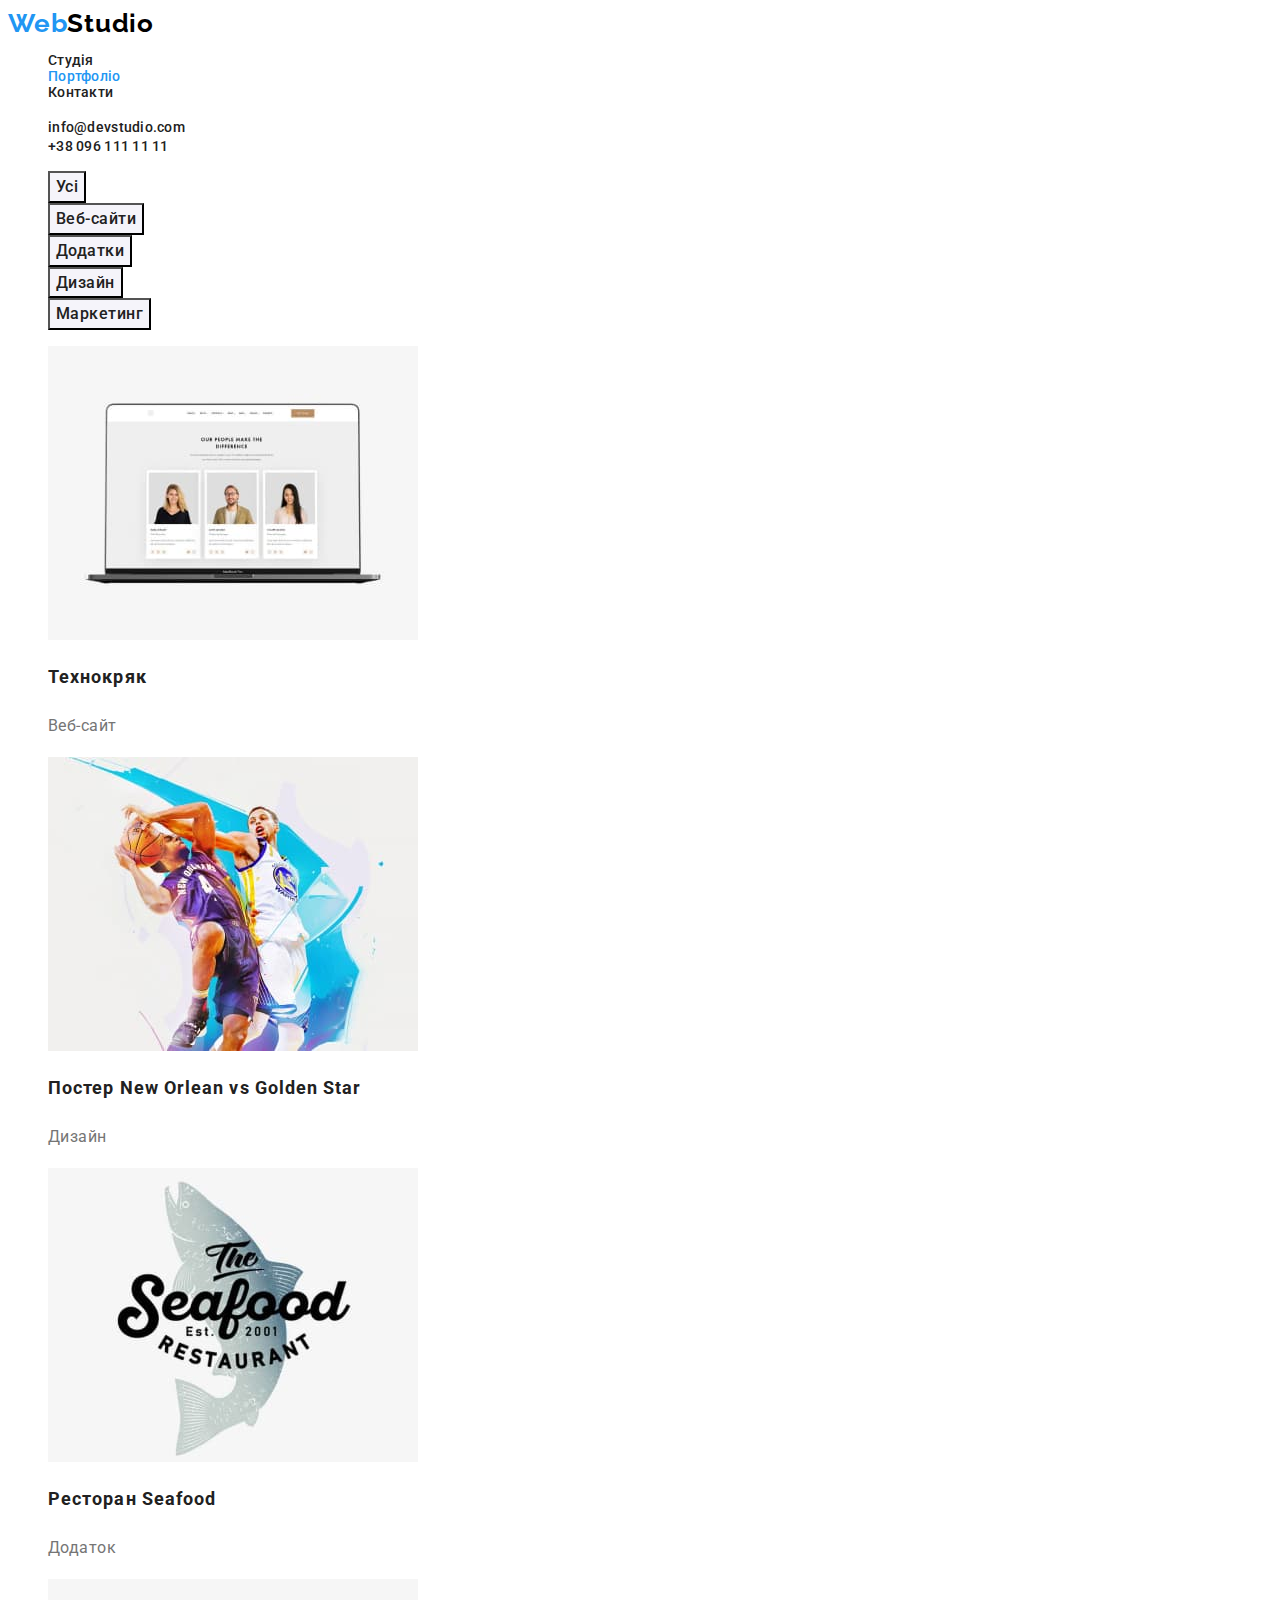
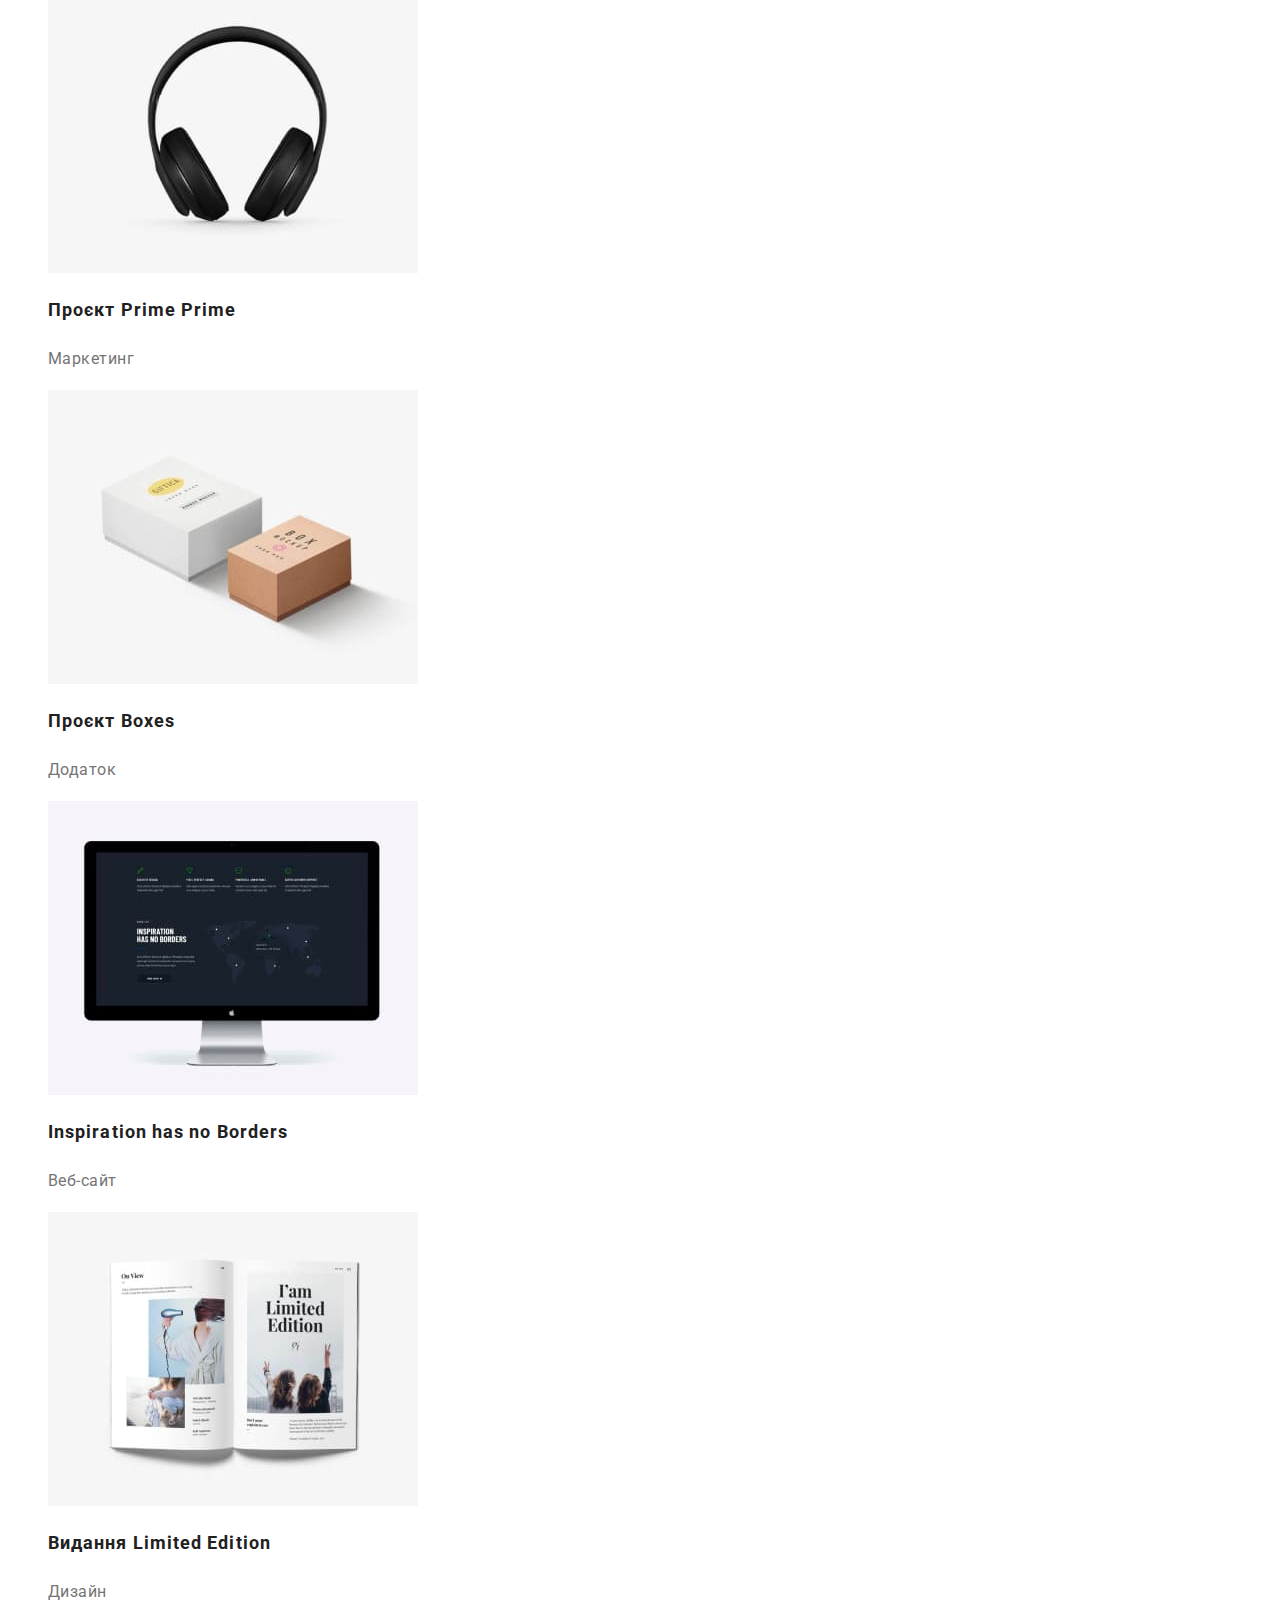
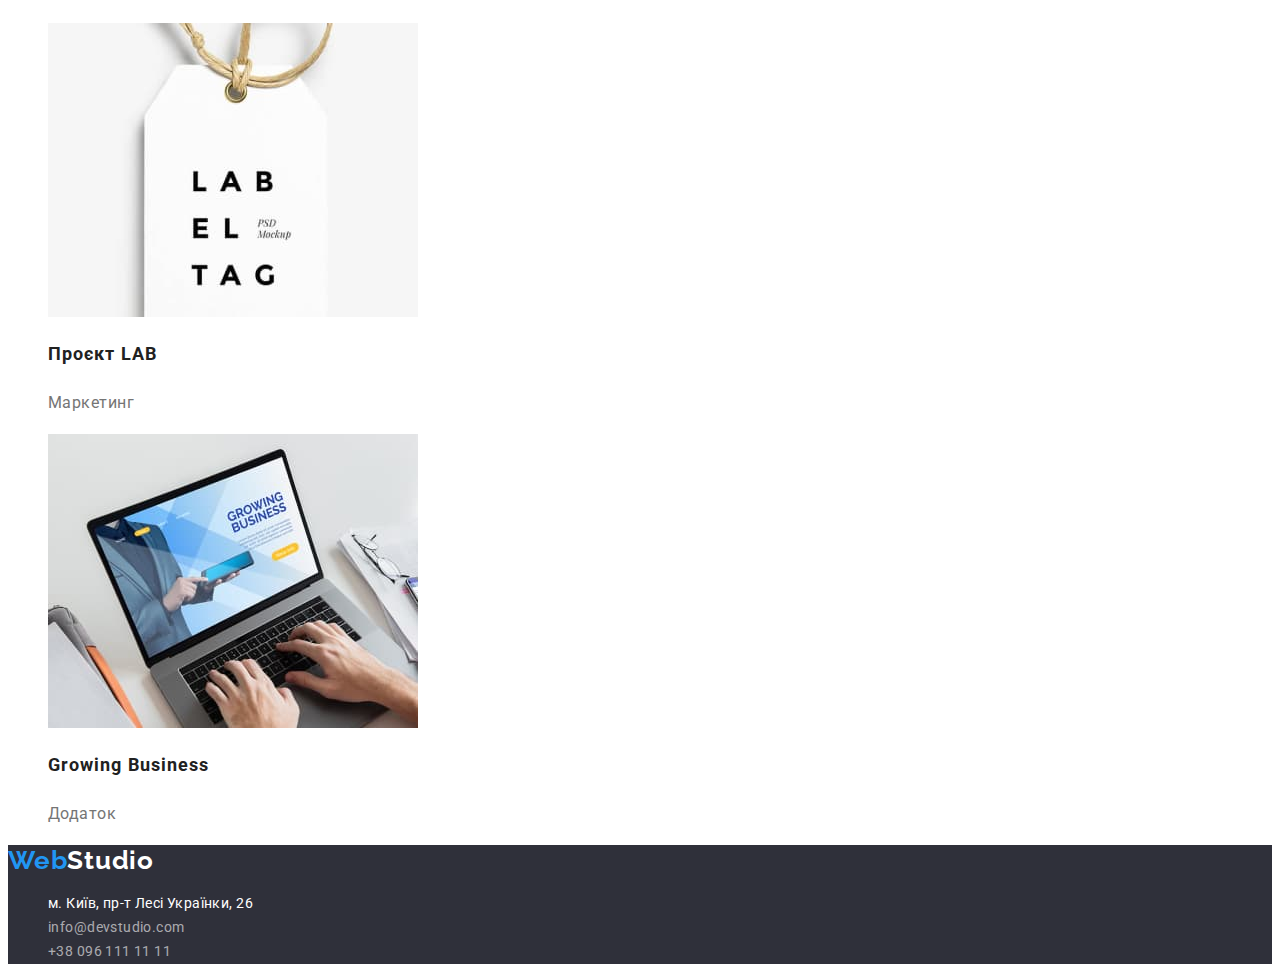
==== portfolio.html @ 4762ba47 "pre-final" ====
<!DOCTYPE html>
<html lang="uk">
  <head>
    <meta charset="UTF-8" />
    <meta http-equiv="X-UA-Compatible" content="IE=edge" />
    <meta name="viewport" content="width=device-width, initial-scale=1.0" />
    <title>Портфоліо</title>
    <link rel="stylesheet" href="./css/style.css" />
    <link rel="preconnect" href="https://fonts.googleapis.com" />
    <link rel="preconnect" href="https://fonts.gstatic.com" crossorigin />
    <link
      href="https://fonts.googleapis.com/css2?family=Raleway:wght@700&family=Roboto:wght@400;500;700;900&display=swap"
      rel="stylesheet"
    />
  </head>
  <body>
    <header>
      <a class="logo" lang="en" href="/">
        Web<span class="logo-part">Studio</span>
      </a>
      <nav>
        <ul class="navigation list">
          <li class="navigation-item">
            <a class="navigation-link link" href="/index.html">Студія</a>
          </li>
          <li class="navigation-item">
            <a class="navigation-link link current" href="#">Портфоліо</a>
          </li>
          <li class="navigation-item">
            <a class="navigation-link link" href="#">Контакти</a>
          </li>
        </ul>
      </nav>
      <ul class="list">
        <li>
          <a class="header-mail link" href="mailto:info@devstudio.com"
            >info@devstudio.com</a
          >
        </li>
        <li>
          <a class="header-tel link" href="tel:+380961111111"
            >+38 096 111 11 11</a
          >
        </li>
      </ul>
    </header>

    <main>
      <section>
        <h1 class="visually-hidden">Портфоліо</h1>
        <ul class="portfolio-list list">
          <li class="portfolio-list-item">
            <button class="portfolio-list-btn" type="button">Усі</button>
          </li>
          <li>
            <button class="portfolio-list-btn" type="button">Веб-сайти</button>
          </li>
          <li>
            <button class="portfolio-list-btn" type="button">Додатки</button>
          </li>
          <li>
            <button class="portfolio-list-btn" type="button">Дизайн</button>
          </li>
          <li>
            <button class="portfolio-list-btn" type="button">Маркетинг</button>
          </li>
        </ul>
        <ul class="portfolio-exaples-list list">
          <li>
            <img
              src="./images/portfolio/technokryak.jpg"
              alt="Веб сайт Технокряк"
              width="370"
              height="294"
            />
            <h2 class="portfolio-examples-name">Технокряк</h2>
            <p class="portfolio-examples-type">Веб-сайт</p>
          </li>
          <li>
            <img
              src="./images/portfolio/poster.jpg"
              alt="Постер"
              width="370"
              height="294"
            />
            <h2 class="portfolio-examples-name">
              Постер <span lang="en">New Orlean vs Golden Star</span>
            </h2>
            <p class="portfolio-examples-type">Дизайн</p>
          </li>
          <li>
            <img
              src="./images/portfolio/restaurant.jpg"
              alt="Емблема ресторану"
              width="370"
              height="294"
            />
            <h2 class="portfolio-examples-name">
              Ресторан <span lang="en">Seafood</span>
            </h2>
            <p class="portfolio-examples-type">Додаток</p>
          </li>
          <li>
            <img
              src="./images/portfolio/prime.jpg"
              alt="Навушники"
              width="370"
              height="294"
            />
            <h2 class="portfolio-examples-name">
              Проєкт <span lang="en">Prime</span> Prime
            </h2>
            <p class="portfolio-examples-type">Маркетинг</p>
          </li>
          <li>
            <img
              src="./images/portfolio/boxes.jpg"
              alt="Коробки"
              width="370"
              height="294"
            />
            <h2 class="portfolio-examples-name">
              Проєкт <span lang="en">Boxes</span>
            </h2>
            <p class="portfolio-examples-type">Додаток</p>
          </li>
          <li>
            <img
              src="./images/portfolio/inspiration.jpg"
              alt="Карта світу на моніторі"
              width="370"
              height="294"
            />
            <h2 class="portfolio-examples-name" lang="en">
              Inspiration has no Borders
            </h2>
            <p class="portfolio-examples-type">Веб-сайт</p>
          </li>
          <li>
            <img
              src="./images/portfolio/limition-edition.jpg"
              alt="Книга"
              width="370"
              height="294"
            />
            <h2 class="portfolio-examples-name">
              Видання <span lang="en">Limited Edition</span>
            </h2>
            <p class="portfolio-examples-type">Дизайн</p>
          </li>
          <li>
            <img
              src="./images/portfolio/lab.jpg"
              alt="лейба на шнурку"
              width="370"
              height="294"
            />
            <h2 class="portfolio-examples-name">
              Проєкт <span lang="en">LAB</span>
            </h2>
            <p class="portfolio-examples-type">Маркетинг</p>
          </li>
          <li>
            <img
              src="./images/portfolio/growing-business.jpg"
              alt="хтось працює на ноуті"
              width="370"
              height="294"
            />
            <h2 class="portfolio-examples-name" lang="en">Growing Business</h2>
            <p class="portfolio-examples-type">Додаток</p>
          </li>
        </ul>
      </section>
    </main>

    <footer class="footer">
      <a class="logo" lang="en" href="/">
        Web<span class="logo-part-footer">Studio</span>
      </a>
      <address class="adress">
        <ul class="adress-list list">
          <li class="adress-list-item">
            <a
              class="adress-location link"
              href="https://goo.gl/maps/Y96jRxVXNG4Ckdfr9"
              target="_blank"
              rel="noopener noreferrer"
              >м. Київ, пр-т Лесі Українки, 26</a
            >
          </li>
          <li class="adress-list-item">
            <a class="adress-mail link" href="mailto:info@devstudio.com"
              >info@devstudio.com</a
            >
          </li>
          <li class="adress-list-item">
            <a class="adress-tel link" href="tel:+380961111111"
              >+38 096 111 11 11</a
            >
          </li>
        </ul>
      </address>
    </footer>
  </body>
</html>
---- css/style.css ----
:root {
  --main-color: #212121;
  --link-color: #2196f3;
  --link-main-color: #212121;
  --second-text-color: #757575;
  --logo-color: #000000;
  --title-color: #ffffff;
  --btn-text-color: #ffffff;
  --team-background-color: #ffffff;
  --background-color-second: #2f303a;
  --logo-text-color: #ffffff;
  --background-color-third: #f5f4fa;
  --footer-link-color: rgba(255, 255, 255, 0.6);
  --btn-background-color: #2196f3;
}

body {
  font-family: "Roboto", sans-serif;
  background-color: #ffffff;
  color: var(--main-color);
}
.list {
  list-style: none;
}

.link {
  text-decoration: none;
}
/* -----------header =============*/
.logo {
  font-family: "Raleway";
  font-style: normal;
  font-weight: 700;
  font-size: 26px;
  line-height: 1.19;
  letter-spacing: 0.03em;
  color: var(--link-color);
  text-decoration: none;
}
.logo-part {
  color: var(--logo-color);
}
.navigation {
  font-weight: 500;
  font-size: 14px;
  line-height: 1.14;
  letter-spacing: 0.02em;
  color: var(--link-main-color);
}

.navigation-link {
  color: var(--link-main-color);
}
.navigation-link:hover,
.navigation-link:focus {
  color: var(--link-color);
}
.navigation-link.current {
  color: var(--link-color);
}
.header-mail,
.header-tel {
  font-weight: 500;
  font-size: 14px;
  line-height: 1.14;
  letter-spacing: 0.02em;
  color: var(--link-main-color);
}
.header-mail:hover {
  color: var(--link-color);
}
/* ----------- Hero=============*/
.hero {
  background-color: var(--background-color-second);
}
.hero-title {
  font-weight: 900;
  font-size: 44px;
  line-height: 1.36;
  text-align: center;
  letter-spacing: 0.06em;
  text-transform: uppercase;
  color: var(--title-color);
}

.hero-btn {
  font-family: inherit;
  background-color: var(--btn-background-color);
  box-shadow: 0px 4px 4px rgba(0, 0, 0, 0.15);
  border-radius: 4px;
  font-weight: 700;
  font-size: 16px;
  line-height: 1.88;
  display: flex;
  align-items: center;
  text-align: center;
  letter-spacing: 0.06em;
  color: var(--btn-text-color);
  cursor: pointer;
}
/* ----------- advantage=============*/
.visually-hidden {
  position: absolute;
  white-space: nowrap;
  width: 1px;
  height: 1px;
  overflow: hidden;
  border: 0;
  padding: 0;
  clip: rect(0 0 0 0);
  clip-path: inset(50%);
  margin: -1px;
}
.adventage-title {
  font-weight: 700;
  font-size: 14px;
  line-height: 1.14;
  letter-spacing: 0.03em;
  text-transform: uppercase;
}
.adventage-text {
  font-size: 14px;
  line-height: 1 71;
  letter-spacing: 0.03em;
  color: var(--second-text-color);
}
/* ----------- exaples=============*/
.examples-title {
  font-size: 36px;
  line-height: 1.16;
  text-align: center;
  letter-spacing: 0.03em;
}

.team-title {
  font-size: 36px;
  line-height: 1.16;
  text-align: center;
  letter-spacing: 0.03em;
}
/* ----------- team=============*/

.team {
  background-color: var(--background-color-third);
}
.team-list-item {
  background-color: var(--team-background-color);
}

.team-list-name {
  font-weight: 500;
  font-size: 16px;
  line-height: 1.18;
  text-align: center;
  letter-spacing: 0.03em;
}

.team-list-position {
  font-size: 16px;
  line-height: 1.18;
  text-align: center;
  letter-spacing: 0.03em;
  color: var(--second-text-color);
}

/* ----------- footer=============*/
.footer {
  background-color: var(--background-color-second);
}

.logo-part-footer {
  color: var(--logo-text-color);
}
.adress {
  font-style: normal;
}

.adress-location {
  font-size: 14px;
  line-height: 1.71;
  letter-spacing: 0.03em;
  color: var(--logo-text-color);
}
.adress-tel,
.adress-mail {
  font-size: 14px;
  line-height: 1.71;
  letter-spacing: 0.03em;
  color: var(--footer-link-color);
}

.adress-tel:hover,
.adress-mail:hover,
.adress-location:hover {
  color: var(--link-color);
}

.adress-tel:focus,
.adress-mail:focus,
.adress-location:focus {
  color: var(--link-color);
}
/* ----------- portfolio=============*/

.portfolio-list-btn:hover,
.portfolio-list-btn:focus {
  color: var(--btn-text-color);
  background-color: var(--btn-background-color);
}
.portfolio-list-btn {
  font-family: "Roboto";
  font-style: normal;
  cursor: pointer;
  font-weight: 500;
  font-size: 16px;
  line-height: 1.62;
  text-align: center;
  letter-spacing: 0.03em;
  color: var(--main-color);
  background-color: var(--background-color-third);
}
.portfolio-examples-name {
  font-size: 18px;
  line-height: 2;
  letter-spacing: 0.06em;
}
.portfolio-examples-type {
  font-size: 16px;
  line-height: 1.88;
  letter-spacing: 0.03em;
  color: var(--second-text-color);
}
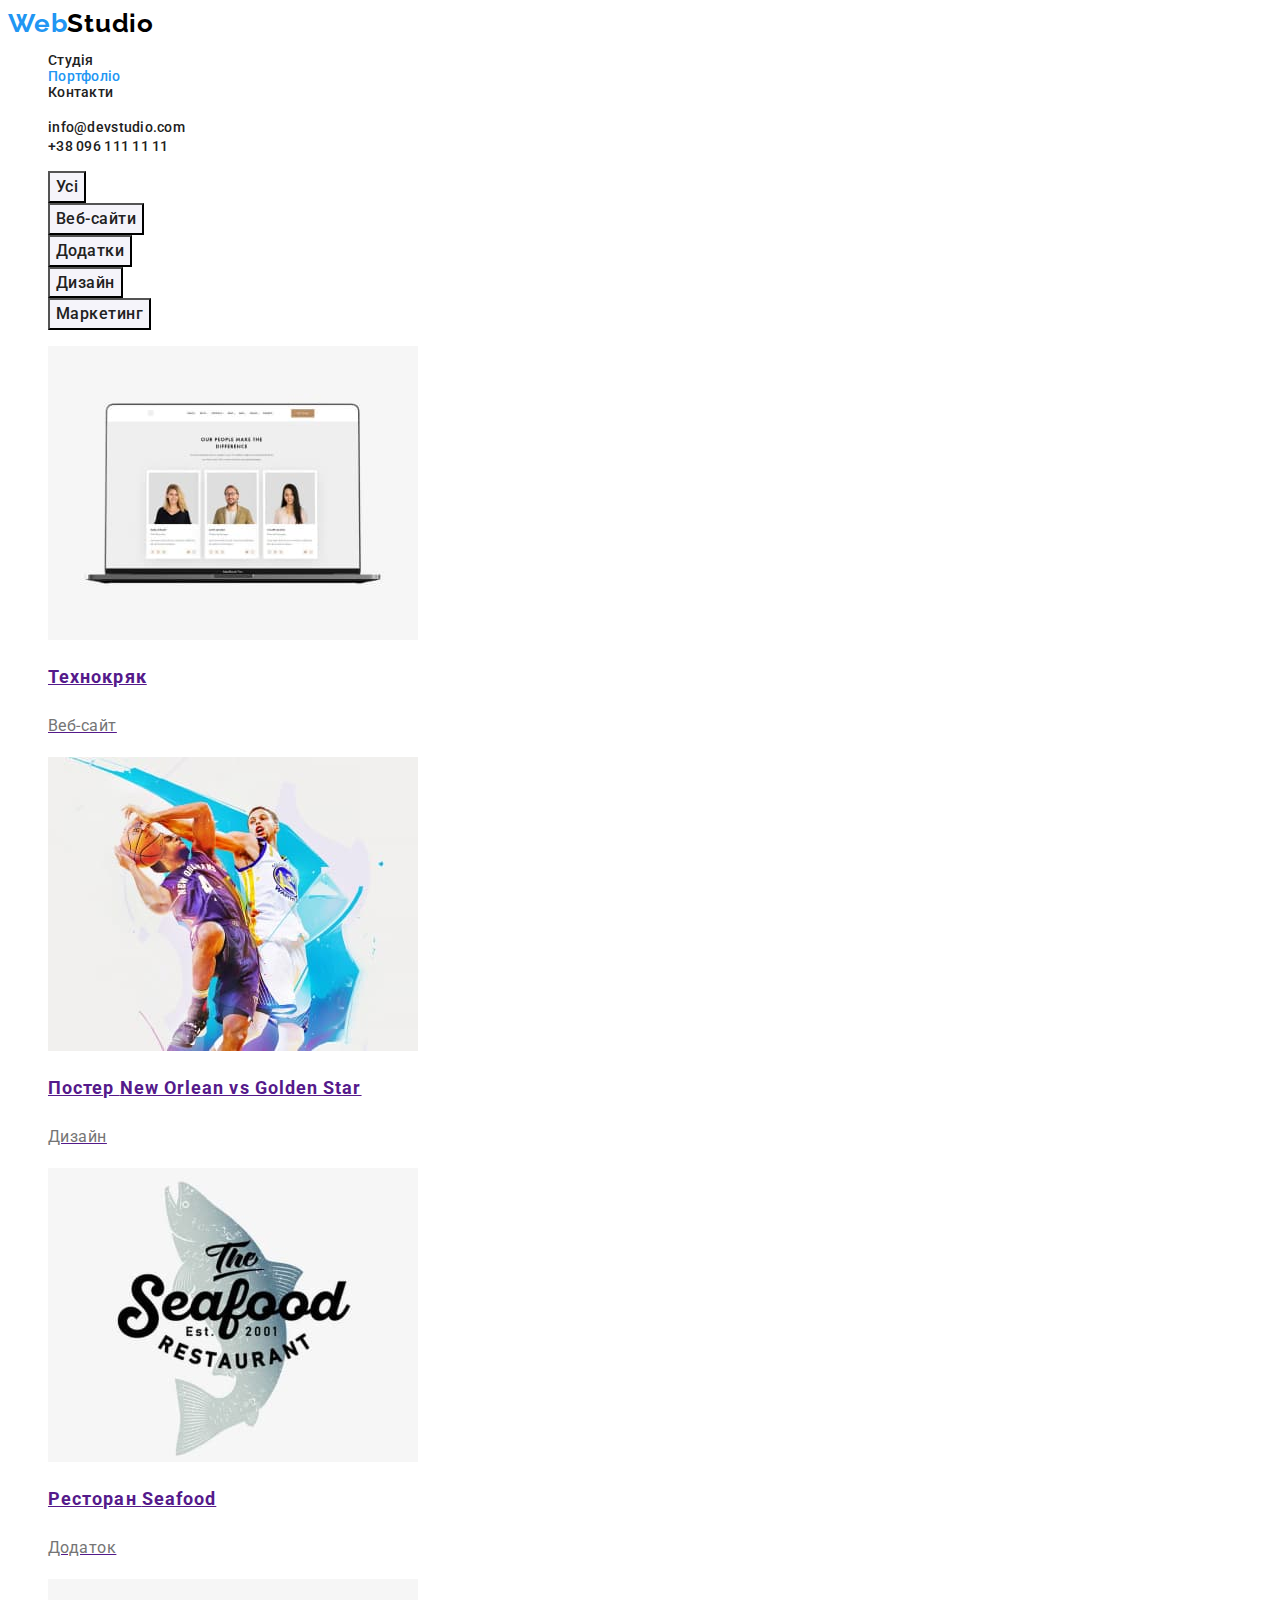
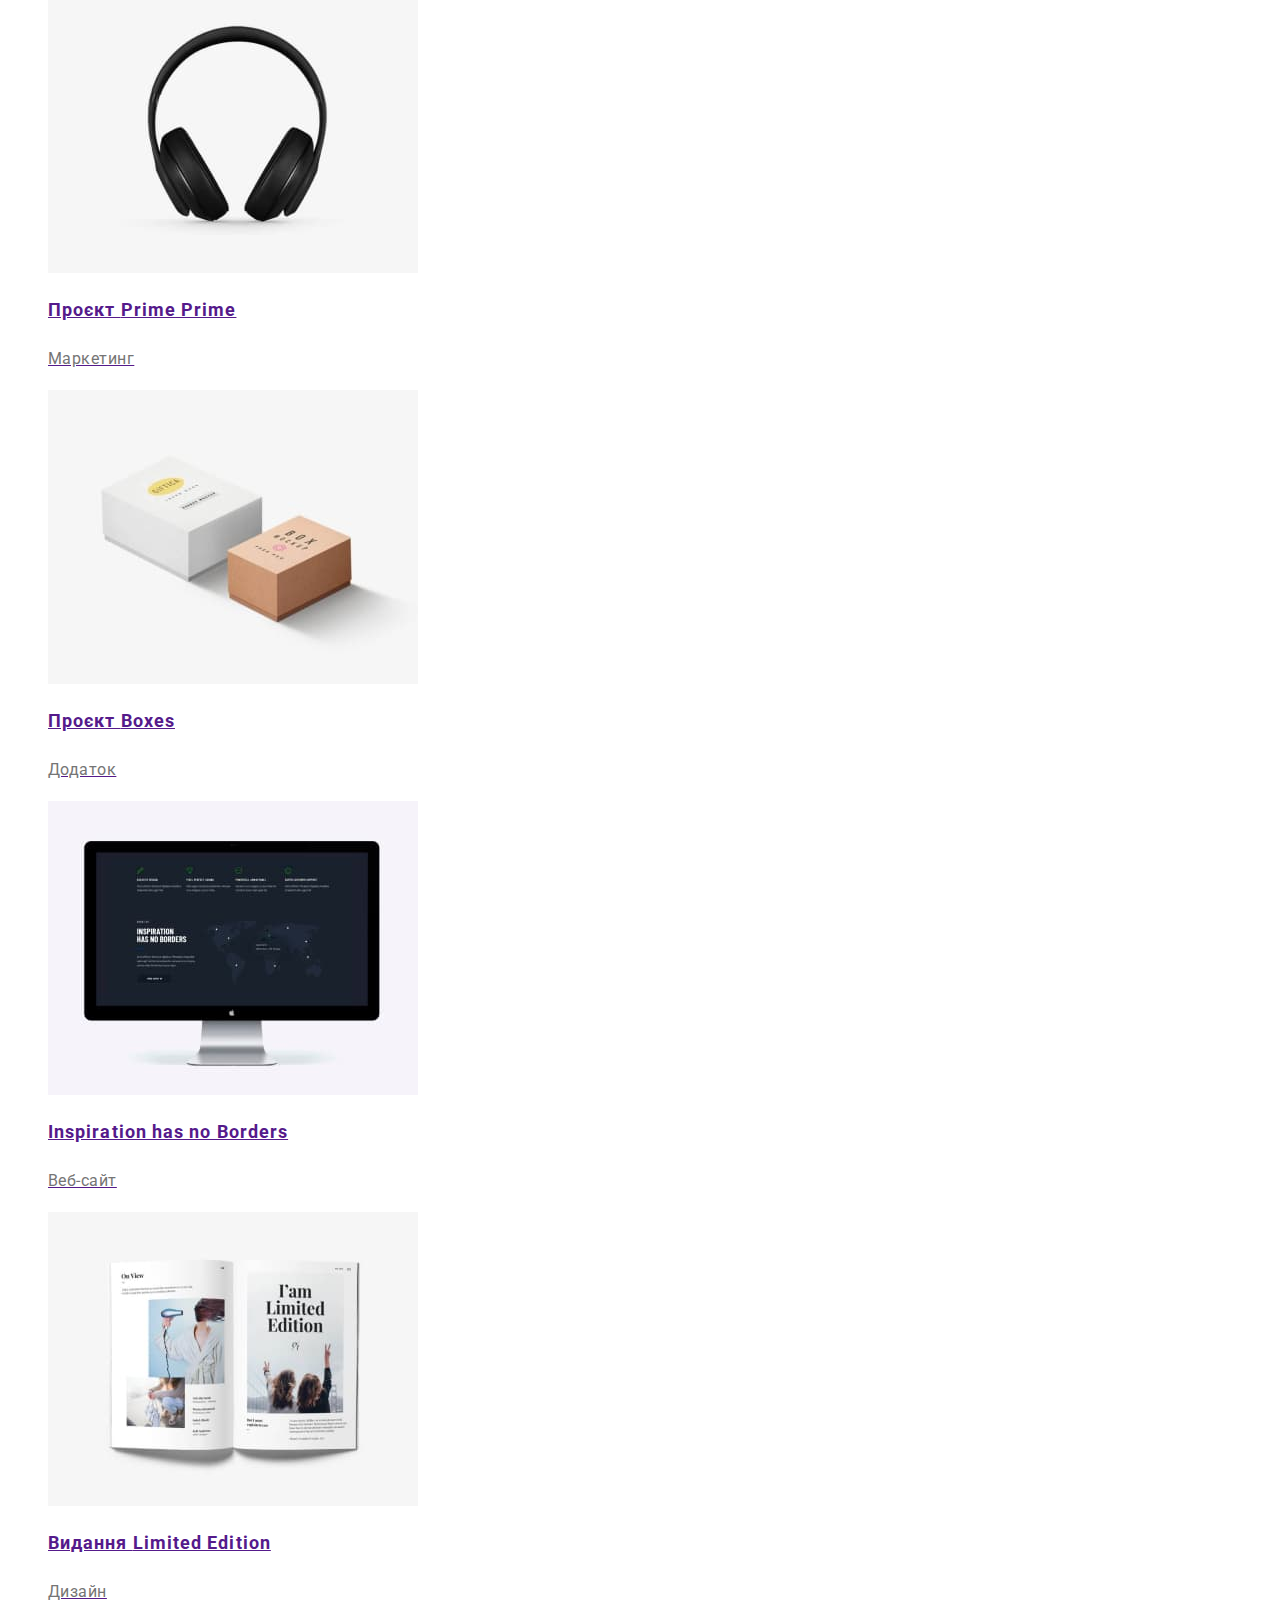
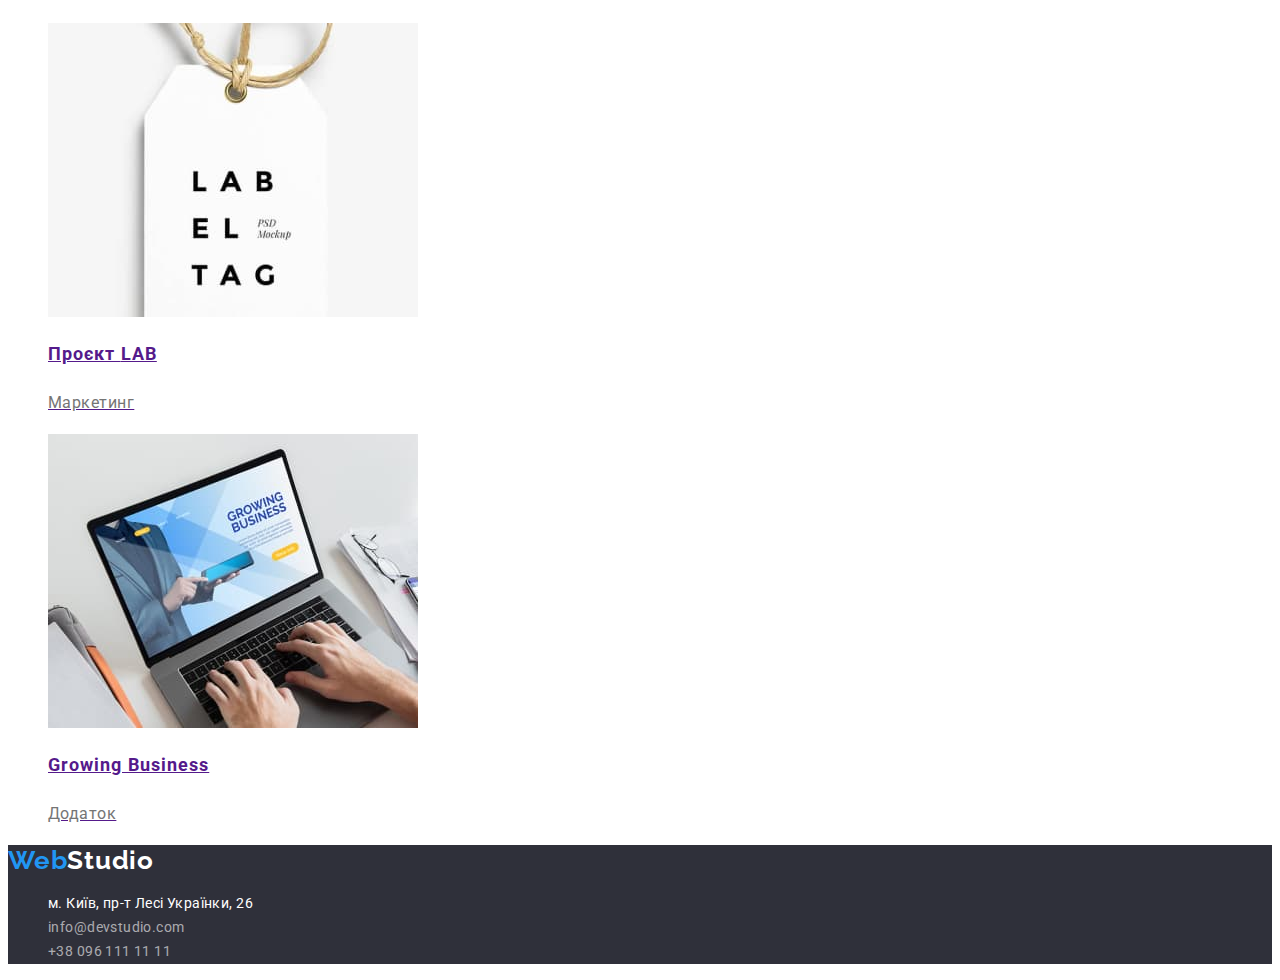
==== commit 3c5048c3: "btn active" ====
--- a/portfolio.html
+++ b/portfolio.html
@@ -12,6 +12,7 @@
       href="https://fonts.googleapis.com/css2?family=Raleway:wght@700&family=Roboto:wght@400;500;700;900&display=swap"
       rel="stylesheet"
     />
+    <link rel="stylesheet" href="./css/style.css" />
   </head>
   <body>
     <header>
@@ -21,7 +22,7 @@
       <nav>
         <ul class="navigation list">
           <li class="navigation-item">
-            <a class="navigation-link link" href="/index.html">Студія</a>
+            <a class="navigation-link link" href="./index.html">Студія</a>
           </li>
           <li class="navigation-item">
             <a class="navigation-link link current" href="#">Портфоліо</a>
@@ -67,108 +68,128 @@
         </ul>
         <ul class="portfolio-exaples-list list">
           <li>
-            <img
-              src="./images/portfolio/technokryak.jpg"
-              alt="Веб сайт Технокряк"
-              width="370"
-              height="294"
-            />
-            <h2 class="portfolio-examples-name">Технокряк</h2>
-            <p class="portfolio-examples-type">Веб-сайт</p>
-          </li>
-          <li>
-            <img
-              src="./images/portfolio/poster.jpg"
-              alt="Постер"
-              width="370"
-              height="294"
-            />
-            <h2 class="portfolio-examples-name">
-              Постер <span lang="en">New Orlean vs Golden Star</span>
-            </h2>
-            <p class="portfolio-examples-type">Дизайн</p>
-          </li>
-          <li>
-            <img
-              src="./images/portfolio/restaurant.jpg"
-              alt="Емблема ресторану"
-              width="370"
-              height="294"
-            />
-            <h2 class="portfolio-examples-name">
-              Ресторан <span lang="en">Seafood</span>
-            </h2>
-            <p class="portfolio-examples-type">Додаток</p>
-          </li>
-          <li>
-            <img
-              src="./images/portfolio/prime.jpg"
-              alt="Навушники"
-              width="370"
-              height="294"
-            />
-            <h2 class="portfolio-examples-name">
-              Проєкт <span lang="en">Prime</span> Prime
-            </h2>
-            <p class="portfolio-examples-type">Маркетинг</p>
-          </li>
-          <li>
-            <img
-              src="./images/portfolio/boxes.jpg"
-              alt="Коробки"
-              width="370"
-              height="294"
-            />
-            <h2 class="portfolio-examples-name">
-              Проєкт <span lang="en">Boxes</span>
-            </h2>
-            <p class="portfolio-examples-type">Додаток</p>
-          </li>
-          <li>
-            <img
-              src="./images/portfolio/inspiration.jpg"
-              alt="Карта світу на моніторі"
-              width="370"
-              height="294"
-            />
-            <h2 class="portfolio-examples-name" lang="en">
-              Inspiration has no Borders
-            </h2>
-            <p class="portfolio-examples-type">Веб-сайт</p>
-          </li>
-          <li>
-            <img
-              src="./images/portfolio/limition-edition.jpg"
-              alt="Книга"
-              width="370"
-              height="294"
-            />
-            <h2 class="portfolio-examples-name">
-              Видання <span lang="en">Limited Edition</span>
-            </h2>
-            <p class="portfolio-examples-type">Дизайн</p>
-          </li>
-          <li>
-            <img
-              src="./images/portfolio/lab.jpg"
-              alt="лейба на шнурку"
-              width="370"
-              height="294"
-            />
-            <h2 class="portfolio-examples-name">
-              Проєкт <span lang="en">LAB</span>
-            </h2>
-            <p class="portfolio-examples-type">Маркетинг</p>
-          </li>
-          <li>
-            <img
-              src="./images/portfolio/growing-business.jpg"
-              alt="хтось працює на ноуті"
-              width="370"
-              height="294"
-            />
-            <h2 class="portfolio-examples-name" lang="en">Growing Business</h2>
-            <p class="portfolio-examples-type">Додаток</p>
+            <a href="">
+              <img
+                src="./images/portfolio/technokryak.jpg"
+                alt="Веб сайт Технокряк"
+                width="370"
+                height="294"
+              />
+              <h2 class="portfolio-examples-name">Технокряк</h2>
+              <p class="portfolio-examples-type">Веб-сайт</p></a
+            >
+          </li>
+          <li>
+            <a href="">
+              <img
+                src="./images/portfolio/poster.jpg"
+                alt="Постер"
+                width="370"
+                height="294"
+              />
+              <h2 class="portfolio-examples-name">
+                Постер <span lang="en">New Orlean vs Golden Star</span>
+              </h2>
+              <p class="portfolio-examples-type">Дизайн</p></a
+            >
+          </li>
+          <li>
+            <a href="">
+              <img
+                src="./images/portfolio/restaurant.jpg"
+                alt="Емблема ресторану"
+                width="370"
+                height="294"
+              />
+              <h2 class="portfolio-examples-name">
+                Ресторан <span lang="en">Seafood</span>
+              </h2>
+              <p class="portfolio-examples-type">Додаток</p></a
+            >
+          </li>
+          <li>
+            <a href="">
+              <img
+                src="./images/portfolio/prime.jpg"
+                alt="Навушники"
+                width="370"
+                height="294"
+              />
+              <h2 class="portfolio-examples-name">
+                Проєкт <span lang="en">Prime</span> Prime
+              </h2>
+              <p class="portfolio-examples-type">Маркетинг</p></a
+            >
+          </li>
+          <li>
+            <a href="">
+              <img
+                src="./images/portfolio/boxes.jpg"
+                alt="Коробки"
+                width="370"
+                height="294"
+              />
+              <h2 class="portfolio-examples-name">
+                Проєкт <span lang="en">Boxes</span>
+              </h2>
+              <p class="portfolio-examples-type">Додаток</p></a
+            >
+          </li>
+          <li>
+            <a href="">
+              <img
+                src="./images/portfolio/inspiration.jpg"
+                alt="Карта світу на моніторі"
+                width="370"
+                height="294"
+              />
+              <h2 class="portfolio-examples-name" lang="en">
+                Inspiration has no Borders
+              </h2>
+              <p class="portfolio-examples-type">Веб-сайт</p></a
+            >
+          </li>
+          <li>
+            <a href="">
+              <img
+                src="./images/portfolio/limition-edition.jpg"
+                alt="Книга"
+                width="370"
+                height="294"
+              />
+              <h2 class="portfolio-examples-name">
+                Видання <span lang="en">Limited Edition</span>
+              </h2>
+              <p class="portfolio-examples-type">Дизайн</p></a
+            >
+          </li>
+          <li>
+            <a href="">
+              <img
+                src="./images/portfolio/lab.jpg"
+                alt="лейба на шнурку"
+                width="370"
+                height="294"
+              />
+              <h2 class="portfolio-examples-name">
+                Проєкт <span lang="en">LAB</span>
+              </h2>
+              <p class="portfolio-examples-type">Маркетинг</p></a
+            >
+          </li>
+          <li>
+            <a href="">
+              <img
+                src="./images/portfolio/growing-business.jpg"
+                alt="хтось працює на ноуті"
+                width="370"
+                height="294"
+              />
+              <h2 class="portfolio-examples-name" lang="en">
+                Growing Business
+              </h2>
+              <p class="portfolio-examples-type">Додаток</p></a
+            >
           </li>
         </ul>
       </section>
--- a/css/style.css
+++ b/css/style.css
@@ -12,6 +12,7 @@
   --background-color-third: #f5f4fa;
   --footer-link-color: rgba(255, 255, 255, 0.6);
   --btn-background-color: #2196f3;
+  --btn-second-color: #188ce8;
 }
 
 body {
@@ -98,6 +99,12 @@
   color: var(--btn-text-color);
   cursor: pointer;
 }
+
+.hero-btn:hover,
+.hero-btn:focus {
+  background-color: var(--btn-second-color);
+}
+
 /* ----------- advantage=============*/
 .visually-hidden {
   position: absolute;
@@ -208,8 +215,7 @@
   background-color: var(--btn-background-color);
 }
 .portfolio-list-btn {
-  font-family: "Roboto";
-  font-style: normal;
+  font-family: inherit;
   cursor: pointer;
   font-weight: 500;
   font-size: 16px;
--- a/css/style.css
+++ b/css/style.css
@@ -12,6 +12,7 @@
   --background-color-third: #f5f4fa;
   --footer-link-color: rgba(255, 255, 255, 0.6);
   --btn-background-color: #2196f3;
+  --btn-second-color: #188ce8;
 }
 
 body {
@@ -98,6 +99,12 @@
   color: var(--btn-text-color);
   cursor: pointer;
 }
+
+.hero-btn:hover,
+.hero-btn:focus {
+  background-color: var(--btn-second-color);
+}
+
 /* ----------- advantage=============*/
 .visually-hidden {
   position: absolute;
@@ -208,8 +215,7 @@
   background-color: var(--btn-background-color);
 }
 .portfolio-list-btn {
-  font-family: "Roboto";
-  font-style: normal;
+  font-family: inherit;
   cursor: pointer;
   font-weight: 500;
   font-size: 16px;
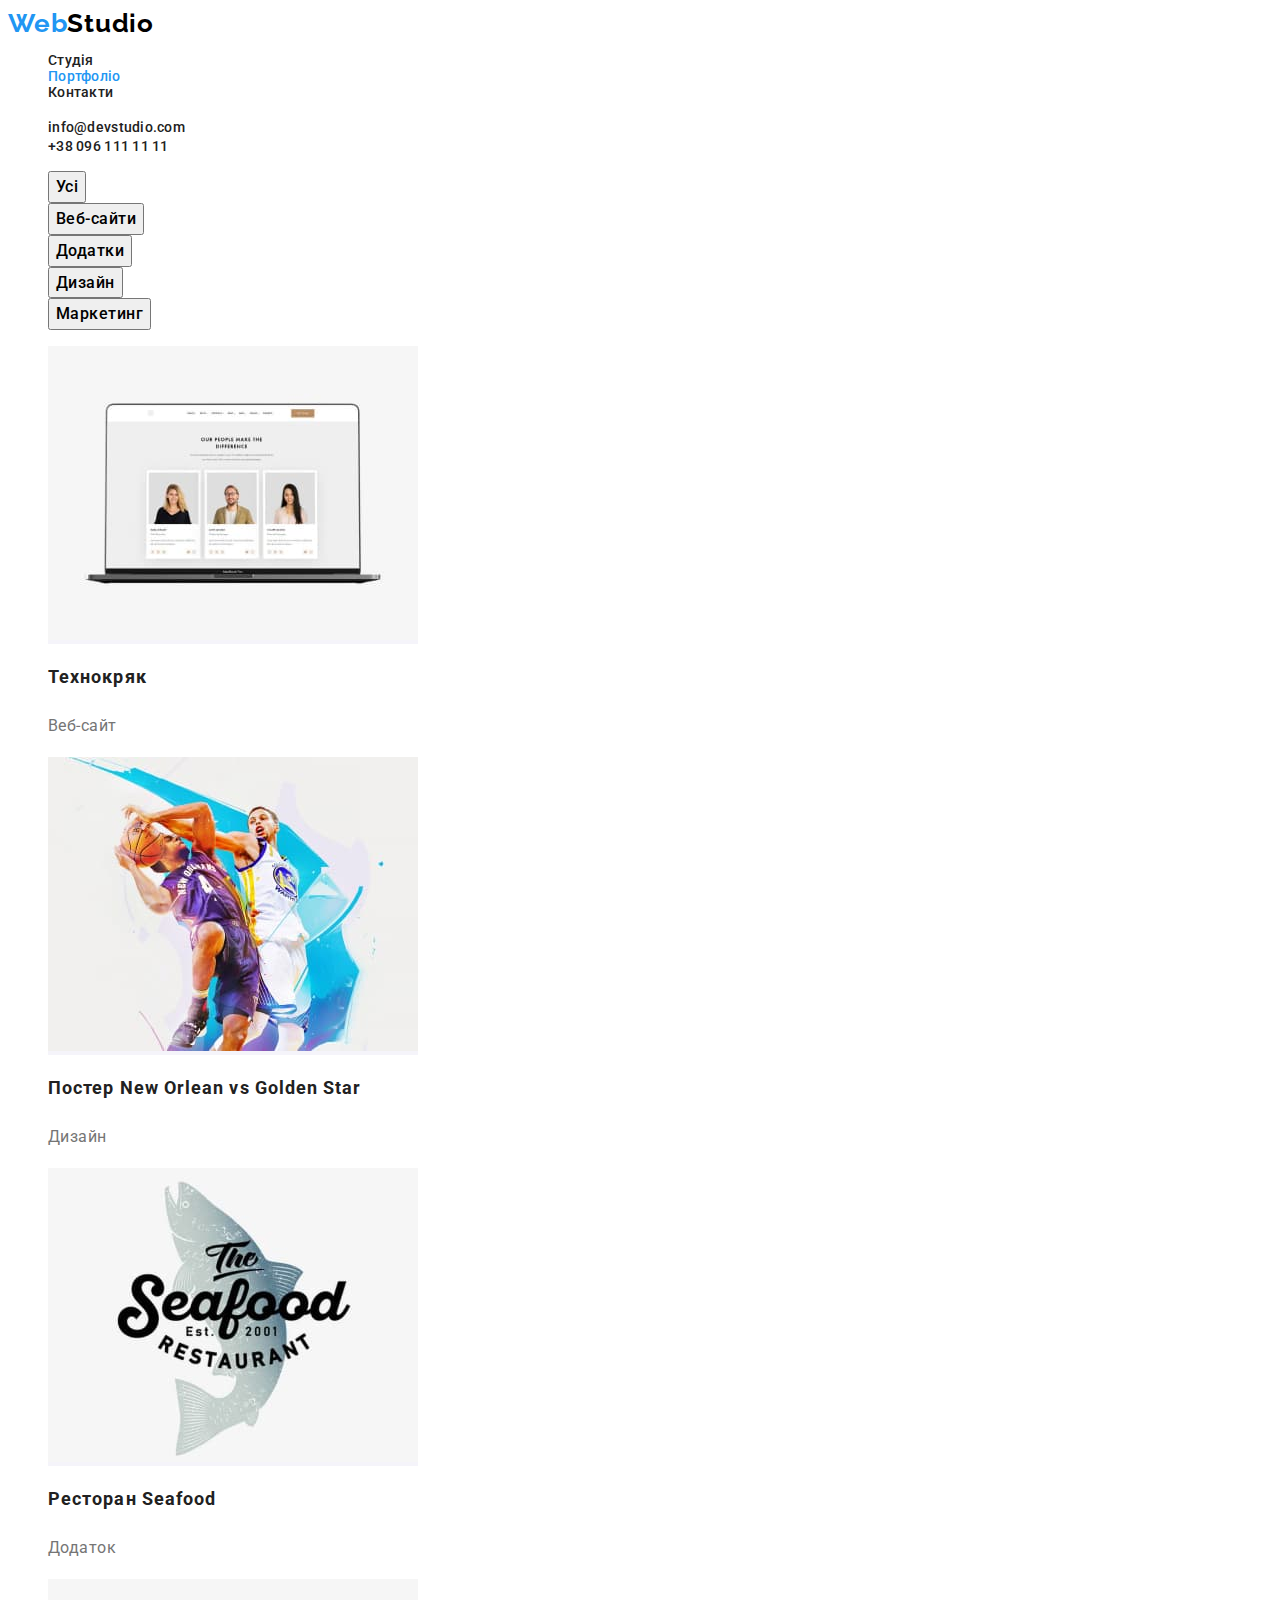
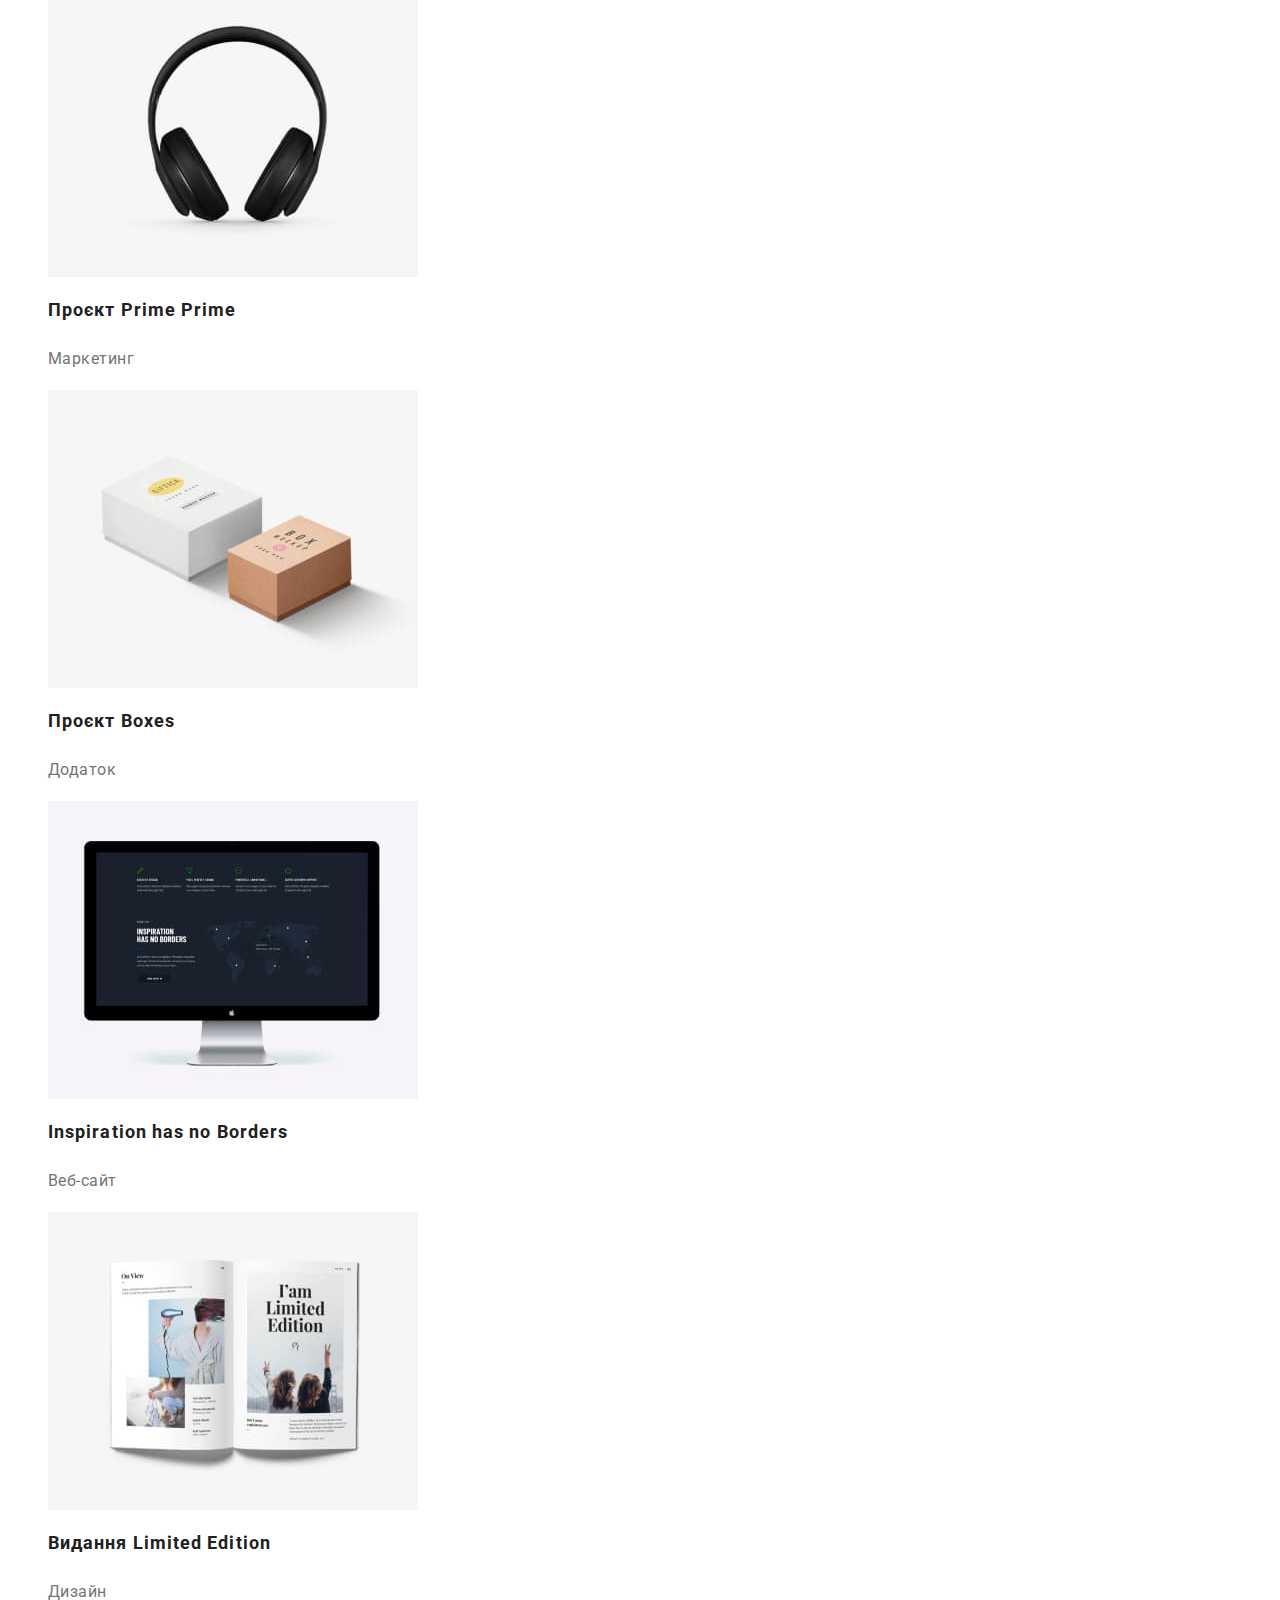
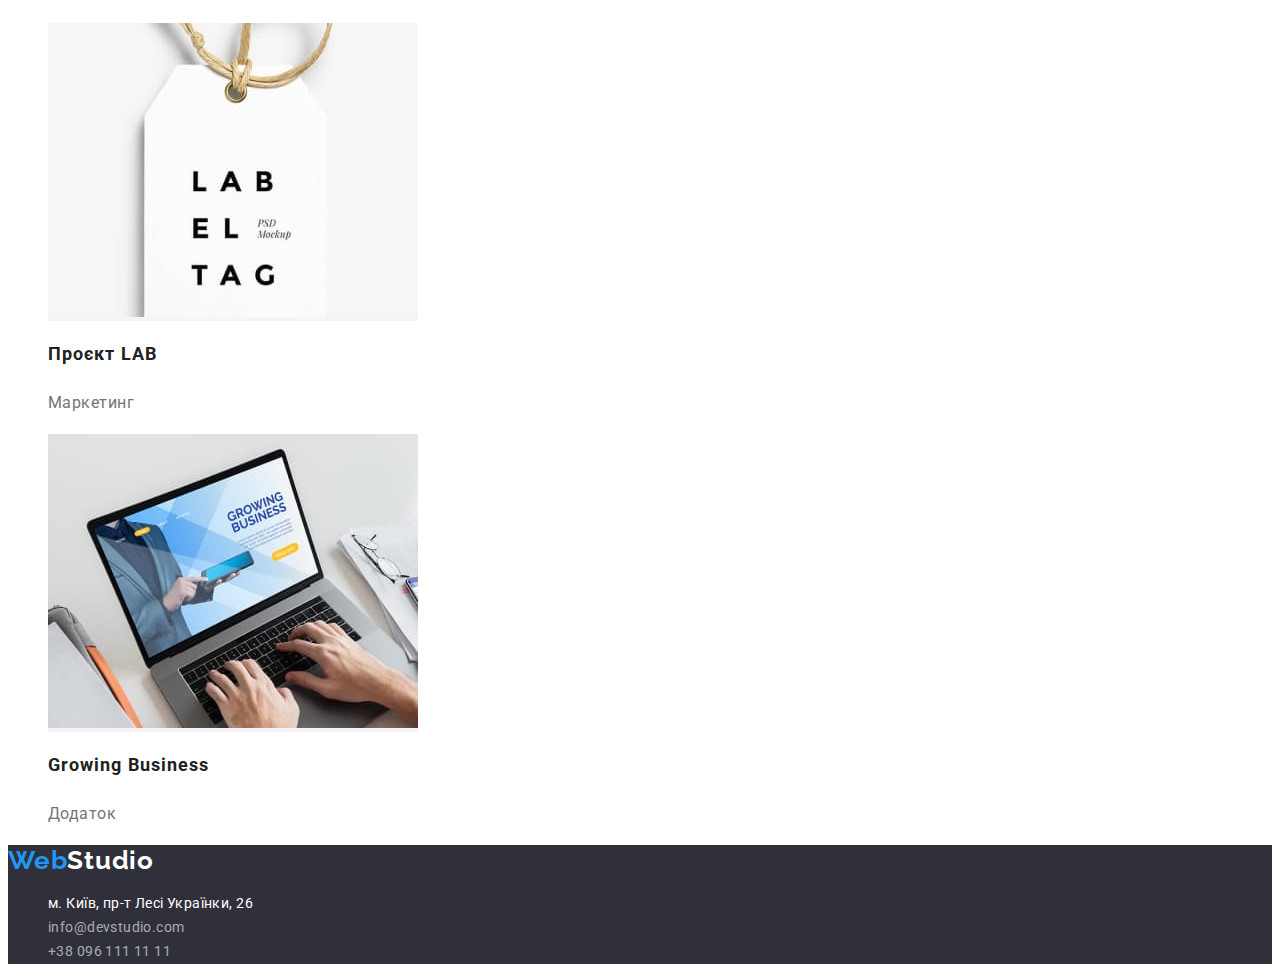
==== commit be47a01a: "added link" ====
--- a/portfolio.html
+++ b/portfolio.html
@@ -68,7 +68,7 @@
         </ul>
         <ul class="portfolio-exaples-list list">
           <li>
-            <a href="">
+            <a class="portfolio-link link" href="">
               <img
                 src="./images/portfolio/technokryak.jpg"
                 alt="Веб сайт Технокряк"
@@ -80,7 +80,7 @@
             >
           </li>
           <li>
-            <a href="">
+            <a class="portfolio-link link" href="">
               <img
                 src="./images/portfolio/poster.jpg"
                 alt="Постер"
@@ -94,7 +94,7 @@
             >
           </li>
           <li>
-            <a href="">
+            <a class="portfolio-link link" href="">
               <img
                 src="./images/portfolio/restaurant.jpg"
                 alt="Емблема ресторану"
@@ -108,7 +108,7 @@
             >
           </li>
           <li>
-            <a href="">
+            <a class="portfolio-link link" href="">
               <img
                 src="./images/portfolio/prime.jpg"
                 alt="Навушники"
@@ -122,7 +122,7 @@
             >
           </li>
           <li>
-            <a href="">
+            <a class="portfolio-link link" href="">
               <img
                 src="./images/portfolio/boxes.jpg"
                 alt="Коробки"
@@ -136,7 +136,7 @@
             >
           </li>
           <li>
-            <a href="">
+            <a class="portfolio-link link" href="">
               <img
                 src="./images/portfolio/inspiration.jpg"
                 alt="Карта світу на моніторі"
@@ -150,7 +150,7 @@
             >
           </li>
           <li>
-            <a href="">
+            <a class="portfolio-link link" href="">
               <img
                 src="./images/portfolio/limition-edition.jpg"
                 alt="Книга"
@@ -164,7 +164,7 @@
             >
           </li>
           <li>
-            <a href="">
+            <a class="portfolio-link link" href="">
               <img
                 src="./images/portfolio/lab.jpg"
                 alt="лейба на шнурку"
@@ -178,7 +178,7 @@
             >
           </li>
           <li>
-            <a href="">
+            <a class="portfolio-link link" href="">
               <img
                 src="./images/portfolio/growing-business.jpg"
                 alt="хтось працює на ноуті"
@@ -196,7 +196,7 @@
     </main>
 
     <footer class="footer">
-      <a class="logo" lang="en" href="/">
+      <a class="logo" lang="en" href="./index.html">
         Web<span class="logo-part-footer">Studio</span>
       </a>
       <address class="adress">
--- a/css/style.css
+++ b/css/style.css
@@ -67,9 +67,13 @@
   letter-spacing: 0.02em;
   color: var(--link-main-color);
 }
-.header-mail:hover {
-  color: var(--link-color);
-}
+.header-mail:hover,
+.header-tel:hover,
+.header-mail:focus,
+.header-tel:focus {
+  color: var(--link-color);
+}
+
 /* ----------- Hero=============*/
 .hero {
   background-color: var(--background-color-second);
@@ -222,9 +226,13 @@
   line-height: 1.62;
   text-align: center;
   letter-spacing: 0.03em;
+}
+
+.portfolio-link {
   color: var(--main-color);
   background-color: var(--background-color-third);
 }
+
 .portfolio-examples-name {
   font-size: 18px;
   line-height: 2;
--- a/css/style.css
+++ b/css/style.css
@@ -67,9 +67,13 @@
   letter-spacing: 0.02em;
   color: var(--link-main-color);
 }
-.header-mail:hover {
-  color: var(--link-color);
-}
+.header-mail:hover,
+.header-tel:hover,
+.header-mail:focus,
+.header-tel:focus {
+  color: var(--link-color);
+}
+
 /* ----------- Hero=============*/
 .hero {
   background-color: var(--background-color-second);
@@ -222,9 +226,13 @@
   line-height: 1.62;
   text-align: center;
   letter-spacing: 0.03em;
+}
+
+.portfolio-link {
   color: var(--main-color);
   background-color: var(--background-color-third);
 }
+
 .portfolio-examples-name {
   font-size: 18px;
   line-height: 2;
